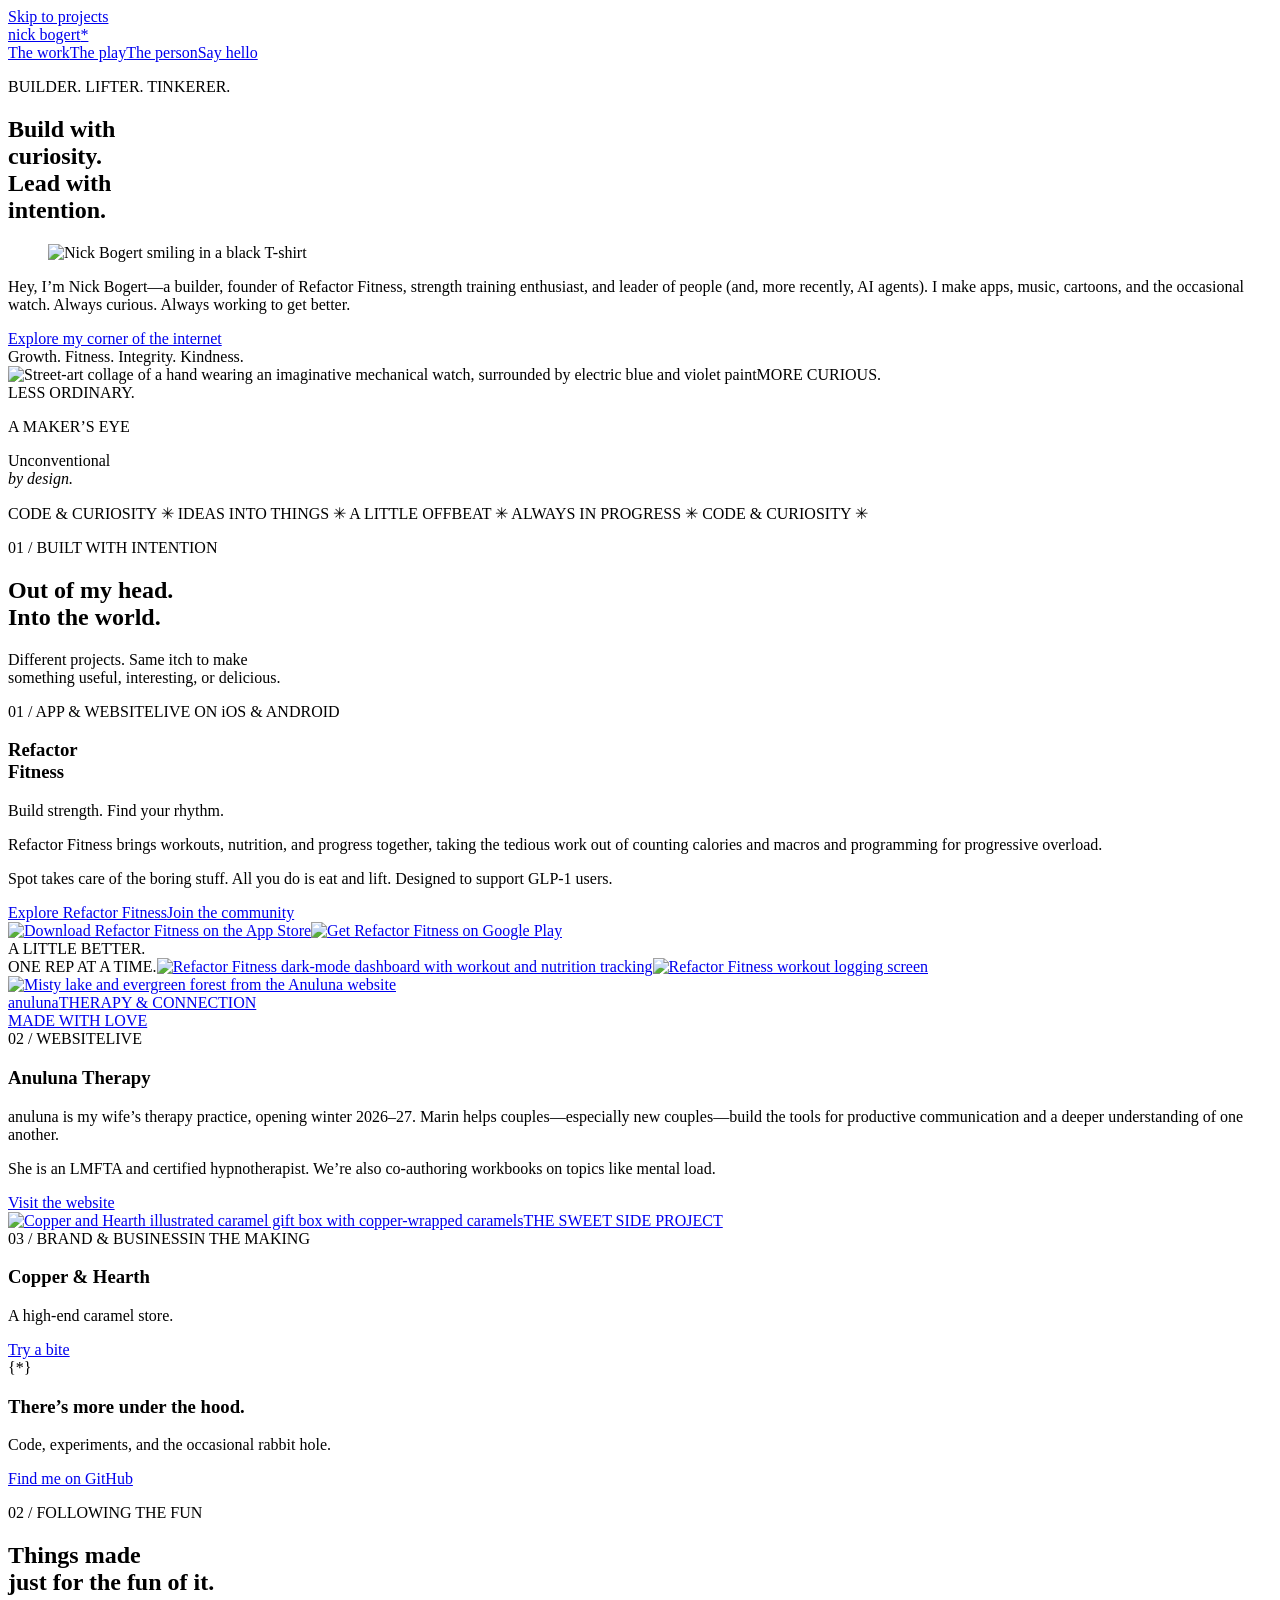
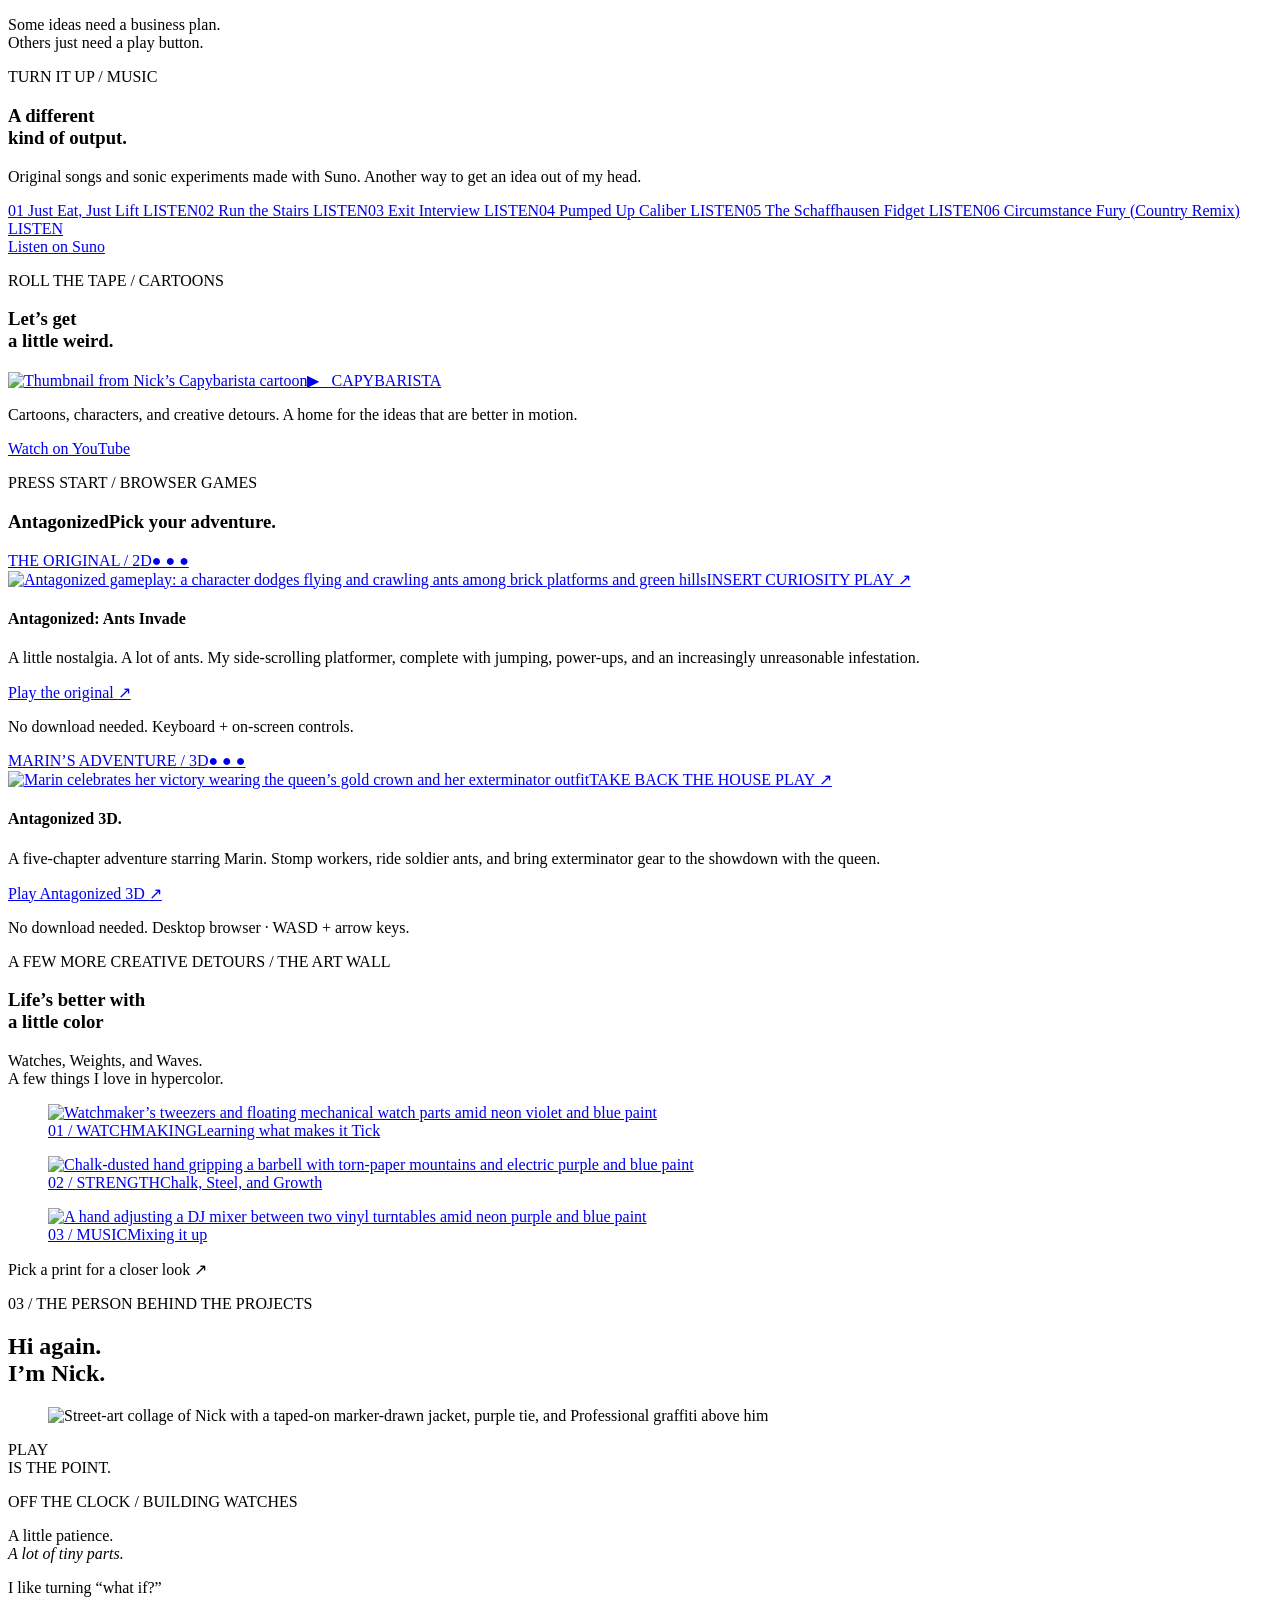
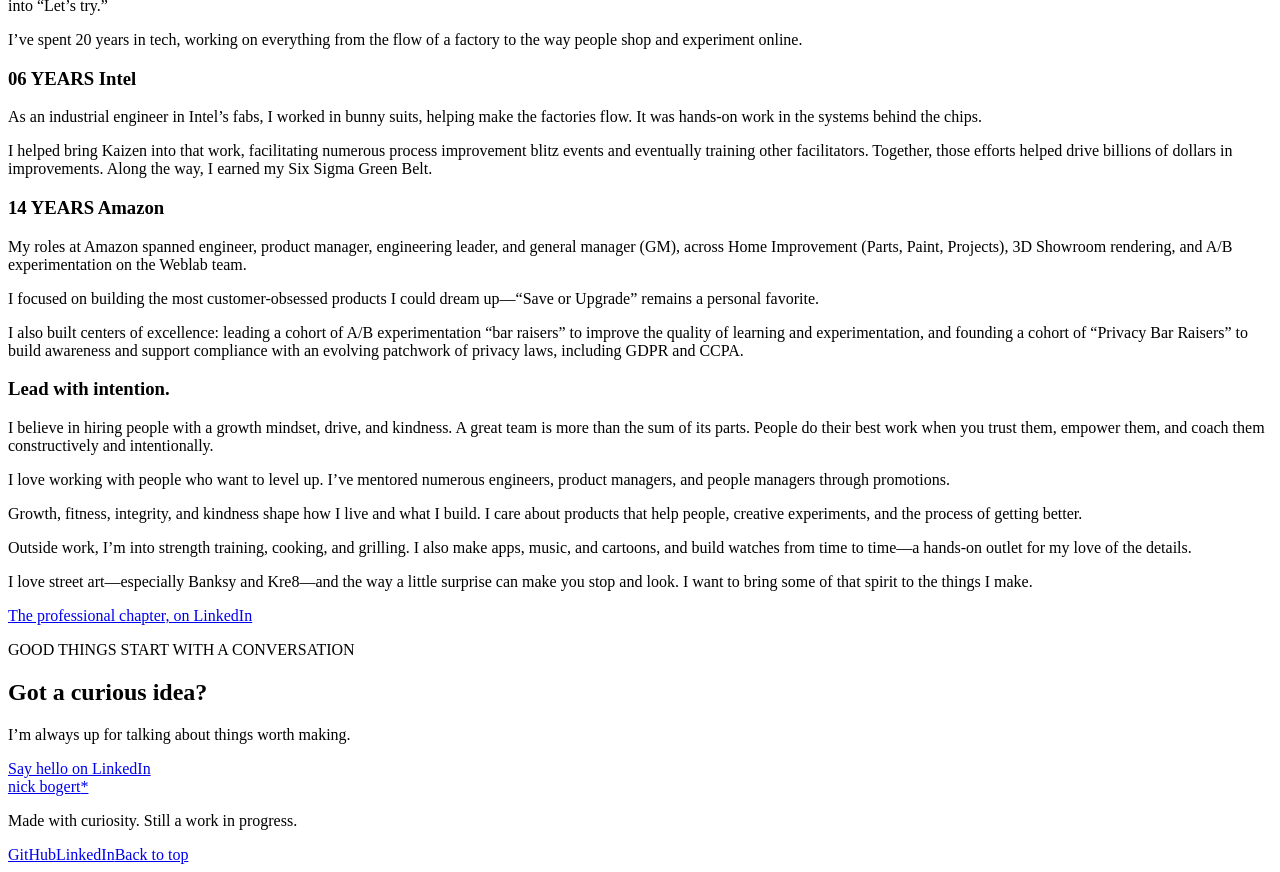
==== public/index.html @ 9f3efef4 "Initial commit: portfolio site moved from anuluna" ====
<!doctype html>
<html lang="en"><head><meta charset="utf-8"><meta name="viewport" content="width=device-width,initial-scale=1"><title>Nick Bogert (Nicholas Bogert) | Builder &amp; Tech Leader</title><meta name="description" content="Meet Nicholas Bogert, known as Nick Bogert: Refactor Fitness founder and tech leader with 20 years at Amazon and Intel. Explore apps, music, games, and art."><meta name="theme-color" content="#171717"><link rel="icon" href="data:image/svg+xml,%3Csvg xmlns='http://www.w3.org/2000/svg' viewBox='0 0 64 64'%3E%3Crect width='64' height='64' rx='12' fill='%23b77bff'/%3E%3Ctext x='7' y='46' font-family='Arial' font-size='40' font-weight='900' fill='%23171717'%3Enb%3C/text%3E%3C/svg%3E"><link rel="stylesheet" href="/style.css?v=project-and-leadership-copy-1"><script src="/script.js" defer></script><link rel="canonical" href="https://nickbogert.com/">
<meta name="author" content="Nicholas Bogert">
<meta property="og:type" content="profile">
<meta property="og:site_name" content="Nick Bogert">
<meta property="og:url" content="https://nickbogert.com/">
<meta property="og:title" content="Nick Bogert (Nicholas Bogert) | Builder &amp; Tech Leader">
<meta property="og:description" content="Apps, music, games, and creative experiments from Nick Bogert (Nicholas Bogert). Twenty years in tech. Always building something new.">
<meta property="og:image" content="https://nickbogert.com/assets/nick-professional-collage.jpg">
<meta property="og:image:alt" content="Nick Bogert in a playful street-art portrait with a purple tie">
<meta name="twitter:card" content="summary_large_image">
<script type="application/ld+json">{"@context": "https://schema.org", "@graph": [{"@type": "WebSite", "@id": "https://nickbogert.com/#website", "url": "https://nickbogert.com/", "name": "Nick Bogert", "publisher": {"@id": "https://nickbogert.com/#person"}}, {"@type": "ProfilePage", "@id": "https://nickbogert.com/#profile", "url": "https://nickbogert.com/", "name": "Nick Bogert (Nicholas Bogert) — Builder, Tech Leader & Refactor Fitness Founder", "isPartOf": {"@id": "https://nickbogert.com/#website"}, "mainEntity": {"@id": "https://nickbogert.com/#person"}}, {"@type": "Person", "@id": "https://nickbogert.com/#person", "name": "Nick Bogert", "url": "https://nickbogert.com/", "image": "https://nickbogert.com/assets/nick-portrait.jpg", "description": "Founder of Refactor Fitness, builder, and technology leader with 6 years at Intel and 14 years at Amazon. Creates apps, websites, music, cartoons, games, and watches.", "sameAs": ["https://www.linkedin.com/in/nicholasbogert/", "https://github.com/nsbogert", "https://suno.com/@nbogert", "https://www.youtube.com/@nsbogert", "https://refactorfitness.app/about"], "alternateName": "Nicholas Bogert", "givenName": "Nicholas", "familyName": "Bogert"}]}</script>
<meta name="google-site-verification" content="A5NJrFBccBAl8O70NBkn8hEeTtAVt6fDENGmhZ8p25s">
</head>
<body><a class="skip" href="#work">Skip to projects</a>
<header class="header wrap"><a class="wordmark" href="#top" aria-label="Nick Bogert home">nick bogert<span class="mark">*</span></a><nav aria-label="Main navigation"><a href="#work">The work</a><a href="#play">The play</a><a href="#about">The person</a><a class="nav-contact" href="#connect">Say hello</a></nav></header>
<main><section class="hero wrap" id="top"><div class="hero-copy"><p class="eyebrow">BUILDER. LIFTER. TINKERER.</p><h1>Build with<br><span class="highlight">curiosity.</span><br>Lead with<br><span class="outline">intention.</span></h1><div class="hero-introduction"><figure class="intro-portrait"><img src="/assets/nick-portrait.jpg" width="1591" height="2048" alt="Nick Bogert smiling in a black T-shirt" fetchpriority="high"></figure><p class="hero-intro">Hey, I’m Nick Bogert—a builder, founder of Refactor Fitness, strength training enthusiast, and leader of people (and, more recently, AI agents). I make apps, music, cartoons, and the occasional watch. Always curious. Always working to get better.</p></div><a class="button accent" href="#work">Explore my corner of the internet</a><div class="hero-note">Growth. Fitness. Integrity. Kindness.</div></div><div class="hero-art"><img src="/assets/hero-watch.jpg" width="1448" height="1086" alt="Street-art collage of a hand wearing an imaginative mechanical watch, surrounded by electric blue and violet paint" fetchpriority="high"><span class="sticker">MORE CURIOUS.<br>LESS ORDINARY.</span><aside class="hero-watch-note"><p class="eyebrow">A MAKER’S EYE</p><p>Unconventional<br><em>by design.</em></p></aside></div></section>
<div class="ticker" aria-hidden="true"><div>CODE & CURIOSITY <span>✳</span> IDEAS INTO THINGS <span>✳</span> A LITTLE OFFBEAT <span>✳</span> ALWAYS IN PROGRESS <span>✳</span> CODE & CURIOSITY <span>✳</span></div></div>
<section class="work wrap" id="work"><div class="section-heading"><div><p class="eyebrow">01 / BUILT WITH INTENTION</p><h2>Out of my head.<br>Into the world<span class="secondary-text">.</span></h2></div><p>Different projects. Same itch to make <br>something useful, interesting, or delicious.</p></div>
<article class="fitness project"><div class="project-copy"><div class="project-meta"><span>01 / APP & WEBSITE</span><span class="status">LIVE ON iOS & ANDROID</span></div><h3>Refactor<br>Fitness</h3><p class="project-tagline">Build strength. Find your rhythm.</p><p>Refactor Fitness brings workouts, nutrition, and progress together, taking the tedious work out of counting calories and macros and programming for progressive overload.</p><p>Spot takes care of the boring stuff. All you do is eat and lift. Designed to support GLP-1 users.</p><div class="project-links"><a class="button light" href="https://refactorfitness.com" target="_blank" rel="noopener noreferrer">Explore Refactor Fitness</a><a class="text-link" href="https://www.reddit.com/r/refactorFitness/" target="_blank" rel="noopener noreferrer">Join the community</a></div><div class="store-links"><a href="https://apps.apple.com/app/refactor-fitness/id6759932862" target="_blank" rel="noopener noreferrer"><img class="app-store-badge" src="/assets/app-store-badge.svg" width="120" height="40" alt="Download Refactor Fitness on the App Store" loading="lazy"></a><a href="https://play.google.com/store/apps/details?id=com.refactorfitness.app" target="_blank" rel="noopener noreferrer"><img class="google-play-badge" src="/assets/google-play-badge.png" width="646" height="250" alt="Get Refactor Fitness on Google Play" loading="lazy"></a></div></div><div class="fitness-art"><span class="fitness-label">A LITTLE BETTER.<br>ONE REP AT A TIME.</span><a href="/assets/fitness-dashboard-dark.png" target="_blank" rel="noopener noreferrer" aria-label="View the Refactor Fitness dark-mode dashboard at full resolution" title="Open full-resolution screenshot"><img class="phone phone-one" src="/assets/fitness-dashboard-dark.png" width="1179" height="2556" alt="Refactor Fitness dark-mode dashboard with workout and nutrition tracking" loading="lazy"></a><a href="/assets/fitness-workout.png" target="_blank" rel="noopener noreferrer" aria-label="View the Refactor Fitness workout screen at full resolution" title="Open full-resolution screenshot"><img class="phone phone-two" src="/assets/fitness-workout.png" width="1179" height="2556" alt="Refactor Fitness workout logging screen" loading="lazy"></a></div></article>
<div class="project-grid"><article class="project-small"><a class="project-image anuluna" href="https://anulunatherapy.com" target="_blank" rel="noopener noreferrer" aria-label="Visit Anuluna Therapy"><img src="/assets/anuluna-lake.jpg" width="1536" height="1024" alt="Misty lake and evergreen forest from the Anuluna website" loading="lazy"><div class="anuluna-title">anuluna<span>THERAPY & CONNECTION</span></div><span class="image-label">MADE WITH LOVE</span></a><div class="project-meta"><span>02 / WEBSITE</span><span>LIVE</span></div><h3>Anuluna Therapy</h3><p>anuluna is my wife’s therapy practice, opening winter 2026–27. Marin helps couples—especially new couples—build the tools for productive communication and a deeper understanding of one another.</p><p>She is an LMFTA and certified hypnotherapist. We’re also co-authoring workbooks on topics like mental load.</p><a class="text-link" href="https://anulunatherapy.com" target="_blank" rel="noopener noreferrer">Visit the website</a></article><article class="project-small"><a class="project-image caramel" href="https://copperandhearth.com" target="_blank" rel="noopener noreferrer" aria-label="Explore Copper and Hearth"><img src="/assets/caramels.jpg" width="1254" height="1254" alt="Copper and Hearth illustrated caramel gift box with copper-wrapped caramels" loading="lazy"><span class="image-label">THE SWEET SIDE PROJECT</span></a><div class="project-meta"><span>03 / BRAND & BUSINESS</span><span>IN THE MAKING</span></div><h3>Copper & Hearth</h3><p>A high-end caramel store.</p><a class="text-link" href="https://copperandhearth.com" target="_blank" rel="noopener noreferrer">Try a bite</a></article></div>
<div class="code-strip"><span class="code-glyph" aria-hidden="true">{*}</span><div><h3>There’s more under the hood.</h3><p>Code, experiments, and the occasional rabbit hole.</p></div><a class="button ghost" href="https://github.com/nsbogert" target="_blank" rel="noopener noreferrer">Find me on GitHub</a></div></section>
<section class="play-section" id="play"><div class="wrap"><div class="section-heading"><div><p class="eyebrow">02 / FOLLOWING THE FUN</p><h2>Things made<br>just for the fun of it<span>.</span></h2></div><p>Some ideas need a business plan. <br>Others just need a play button.</p></div><div class="play-grid"><article class="music-card"><p class="eyebrow">TURN IT UP / MUSIC</p><h3>A different<br>kind of output.</h3><p>Original songs and sonic experiments made with Suno. Another way to get an idea out of my head.</p><div class="song-list"><a href="https://suno.com/song/b7933c8c-e758-4380-bb29-0e7ec3f4675f" target="_blank" rel="noopener noreferrer"><span>01</span> Just Eat, Just Lift <span class="song-kind">LISTEN</span></a><a href="https://suno.com/song/2ba09ae3-e8af-4847-9479-50a6dbac4aa1" target="_blank" rel="noopener noreferrer"><span>02</span> Run the Stairs <span class="song-kind">LISTEN</span></a><a href="https://suno.com/song/22da4a7d-02d8-462b-b54e-fe9deb58e78c" target="_blank" rel="noopener noreferrer"><span>03</span> Exit Interview <span class="song-kind">LISTEN</span></a><a href="https://suno.com/song/e14cf774-0e25-46e5-8501-a605736a7834" target="_blank" rel="noopener noreferrer"><span>04</span> Pumped Up Caliber <span class="song-kind">LISTEN</span></a><a href="https://suno.com/song/58e1af2c-dd89-4fed-83d0-1d0f35c6e4dd" target="_blank" rel="noopener noreferrer"><span>05</span> The Schaffhausen Fidget <span class="song-kind">LISTEN</span></a><a href="https://suno.com/song/c98e565c-1fd1-4b91-bae2-9075e14a15bf" target="_blank" rel="noopener noreferrer"><span>06</span> Circumstance Fury (Country Remix) <span class="song-kind">LISTEN</span></a></div><a class="button dark" href="https://suno.com/@nbogert" target="_blank" rel="noopener noreferrer">Listen on Suno</a></article><article class="cartoon-card"><div class="cartoon-top"><p class="eyebrow">ROLL THE TAPE / CARTOONS</p><h3>Let’s get<br>a little weird.</h3><a class="video-preview" href="https://www.youtube.com/watch?v=4t5ilnSHYzM" target="_blank" rel="noopener noreferrer" aria-label="Watch Capybarista on YouTube"><img src="/assets/capybarista.jpg" width="720" height="404" loading="lazy" alt="Thumbnail from Nick’s Capybarista cartoon"><span class="video-caption">▶ &nbsp; CAPYBARISTA</span></a></div><div class="cartoon-bottom"><p>Cartoons, characters, and creative detours. A home for the ideas that are better in motion.</p><a class="button light" href="https://www.youtube.com/@nsbogert" target="_blank" rel="noopener noreferrer">Watch on YouTube</a></div></article></div><section class="game-card game-collection" id="antagonized" aria-labelledby="antagonized-title">
<header class="game-copy game-collection-heading"><p class="eyebrow">PRESS START / BROWSER GAMES</p><h3 id="antagonized-title">Antagonized<span>Pick your adventure.</span></h3></header>
<article class="game-edition" aria-labelledby="antagonized-original-title">
<a class="game-preview" href="/antagonized/" aria-label="Play Antagonized: Ants Invade"><div class="arcade-top"><span>THE ORIGINAL / 2D</span><span>● ● ●</span></div><img src="/assets/antagonized-gameplay.jpg" width="800" height="600" loading="lazy" alt="Antagonized gameplay: a character dodges flying and crawling ants among brick platforms and green hills"><span class="arcade-bottom">INSERT CURIOSITY <span>PLAY ↗</span></span></a>
<div class="game-copy"><h4 id="antagonized-original-title">Antagonized: Ants Invade</h4><p>A little nostalgia. A lot of ants. My side-scrolling platformer, complete with jumping, power-ups, and an increasingly unreasonable infestation.</p><a class="button light" href="/antagonized/">Play the original <span aria-hidden="true">↗</span></a><p class="game-footnote">No download needed. Keyboard + on-screen controls.</p></div>
</article>
<article class="game-edition" id="antagonized-3d" aria-labelledby="antagonized-3d-title">
<a class="game-preview" href="https://d3o8o23ay95f45.cloudfront.net/" target="_blank" rel="noopener noreferrer" aria-label="Play Antagonized 3D"><div class="arcade-top"><span>MARIN’S ADVENTURE / 3D</span><span>● ● ●</span></div><img src="/assets/antagonized-3d-victory.jpg" width="1024" height="1536" loading="lazy" alt="Marin celebrates her victory wearing the queen’s gold crown and her exterminator outfit"><span class="arcade-bottom">TAKE BACK THE HOUSE <span>PLAY ↗</span></span></a>
<div class="game-copy"><h4 id="antagonized-3d-title">Antagonized 3D.</h4><p>A five-chapter adventure starring Marin. Stomp workers, ride soldier ants, and bring exterminator gear to the showdown with the queen.</p><a class="button light" href="https://d3o8o23ay95f45.cloudfront.net/" target="_blank" rel="noopener noreferrer">Play Antagonized 3D <span aria-hidden="true">↗</span></a><p class="game-footnote">No download needed. Desktop browser · WASD + arrow keys.</p></div>
</article>
</section><section class="art-wall" id="art" aria-labelledby="art-title"><div class="art-heading"><div><p class="eyebrow">A FEW MORE CREATIVE DETOURS / THE ART WALL</p><h3 id="art-title">Life’s better with<br>a little color</h3></div><p>Watches, Weights, and Waves.<br>A few things I love in hypercolor.</p></div><div class="art-collage"><a class="art-print art-print-watch" href="/assets/art-tiny-parts.jpg" target="_blank" rel="noopener noreferrer" aria-label="Open Learning what makes it Tick artwork at full size"><figure><img src="/assets/art-tiny-parts.jpg" width="1448" height="1086" alt="Watchmaker’s tweezers and floating mechanical watch parts amid neon violet and blue paint" loading="lazy"><figcaption><span>01 / WATCHMAKING</span>Learning what makes it Tick</figcaption></figure></a><a class="art-print art-print-strength" href="/assets/art-one-more-rep.jpg" target="_blank" rel="noopener noreferrer" aria-label="Open Chalk, Steel, and Growth artwork at full size"><figure><img src="/assets/art-one-more-rep.jpg" width="1448" height="1086" alt="Chalk-dusted hand gripping a barbell with torn-paper mountains and electric purple and blue paint" loading="lazy"><figcaption><span>02 / STRENGTH</span>Chalk, Steel, and Growth</figcaption></figure></a><a class="art-print art-print-music" href="/assets/art-follow-the-music-dj.jpg" target="_blank" rel="noopener noreferrer" aria-label="Open Mixing it up artwork at full size"><figure><img src="/assets/art-follow-the-music-dj.jpg" width="1448" height="1086" alt="A hand adjusting a DJ mixer between two vinyl turntables amid neon purple and blue paint" loading="lazy"><figcaption><span>03 / MUSIC</span>Mixing it up</figcaption></figure></a></div><div class="art-footer"><span>Pick a print for a closer look ↗</span></div></section></div></section>
<section class="about wrap" id="about"><div class="about-person"><p class="eyebrow">03 / THE PERSON BEHIND THE PROJECTS</p><h2>Hi again.<br>I’m Nick<span class="accent-text">.</span></h2><div class="about-photo"><figure class="about-portrait"><img src="/assets/nick-professional-collage.jpg" width="1254" height="1254" alt="Street-art collage of Nick with a taped-on marker-drawn jacket, purple tie, and Professional graffiti above him" loading="lazy"></figure><span class="about-sticker">PLAY<br>IS THE POINT.</span></div><aside class="collector-note"><p class="eyebrow">OFF THE CLOCK / BUILDING WATCHES</p><p>A little patience.<br><em>A lot of tiny parts.</em></p></aside></div><div class="about-copy"><p class="big-copy">I like turning “what if?”<br>into “Let’s try.”</p><p>I’ve spent 20 years in tech, working on everything from the flow of a factory to the way people shop and experiment online.</p><div class="career-story"><div class="career-chapter"><h3><span>06 YEARS</span> Intel</h3><p>As an industrial engineer in Intel’s fabs, I worked in bunny suits, helping make the factories flow. It was hands-on work in the systems behind the chips.</p><p>I helped bring Kaizen into that work, facilitating numerous process improvement blitz events and eventually training other facilitators. Together, those efforts helped drive billions of dollars in improvements. Along the way, I earned my Six Sigma Green Belt.</p></div><div class="career-chapter"><h3><span>14 YEARS</span> Amazon</h3><p>My roles at Amazon spanned engineer, product manager, engineering leader, and general manager (GM), across Home Improvement (Parts, Paint, Projects), 3D Showroom rendering, and A/B experimentation on the Weblab team.</p><p>I focused on building the most customer-obsessed products I could dream up—“Save or Upgrade” remains a personal favorite.</p><p>I also built centers of excellence: leading a cohort of A/B experimentation “bar raisers” to improve the quality of learning and experimentation, and founding a cohort of “Privacy Bar Raisers” to build awareness and support compliance with an evolving patchwork of privacy laws, including GDPR and CCPA.</p></div></div><div class="leadership-story"><h3>Lead with intention.</h3><p>I believe in hiring people with a growth mindset, drive, and kindness. A great team is more than the sum of its parts. People do their best work when you trust them, empower them, and coach them constructively and intentionally.</p><p>I love working with people who want to level up. I’ve mentored numerous engineers, product managers, and people managers through promotions.</p></div><p>Growth, fitness, integrity, and kindness shape how I live and what I build. I care about products that help people, creative experiments, and the process of getting better.</p><p>Outside work, I’m into strength training, cooking, and grilling. I also make apps, music, and cartoons, and build watches from time to time—a hands-on outlet for my love of the details.</p><p>I love street art—especially Banksy and Kre8—and the way a little surprise can make you stop and look. I want to bring some of that spirit to the things I make.</p><a class="text-link" href="https://www.linkedin.com/in/nicholasbogert/" target="_blank" rel="noopener noreferrer">The professional chapter, on LinkedIn</a></div></section>
<section class="connect" id="connect"><div class="wrap"><p class="eyebrow">GOOD THINGS START WITH A CONVERSATION</p><h2>Got a curious idea<span>?</span></h2><div class="connect-bottom"><p>I’m always up for talking about things worth making.</p><a class="button dark" href="https://www.linkedin.com/in/nicholasbogert/" target="_blank" rel="noopener noreferrer">Say hello on LinkedIn</a></div></div></section></main>
<footer class="wrap"><a class="wordmark" href="#top">nick bogert<span class="mark">*</span></a><p>Made with curiosity. Still a work in progress.</p><div><a href="https://github.com/nsbogert" target="_blank" rel="noopener noreferrer">GitHub</a><a href="https://www.linkedin.com/in/nicholasbogert/" target="_blank" rel="noopener noreferrer">LinkedIn</a><a href="#top">Back to top</a></div></footer>
</body></html>
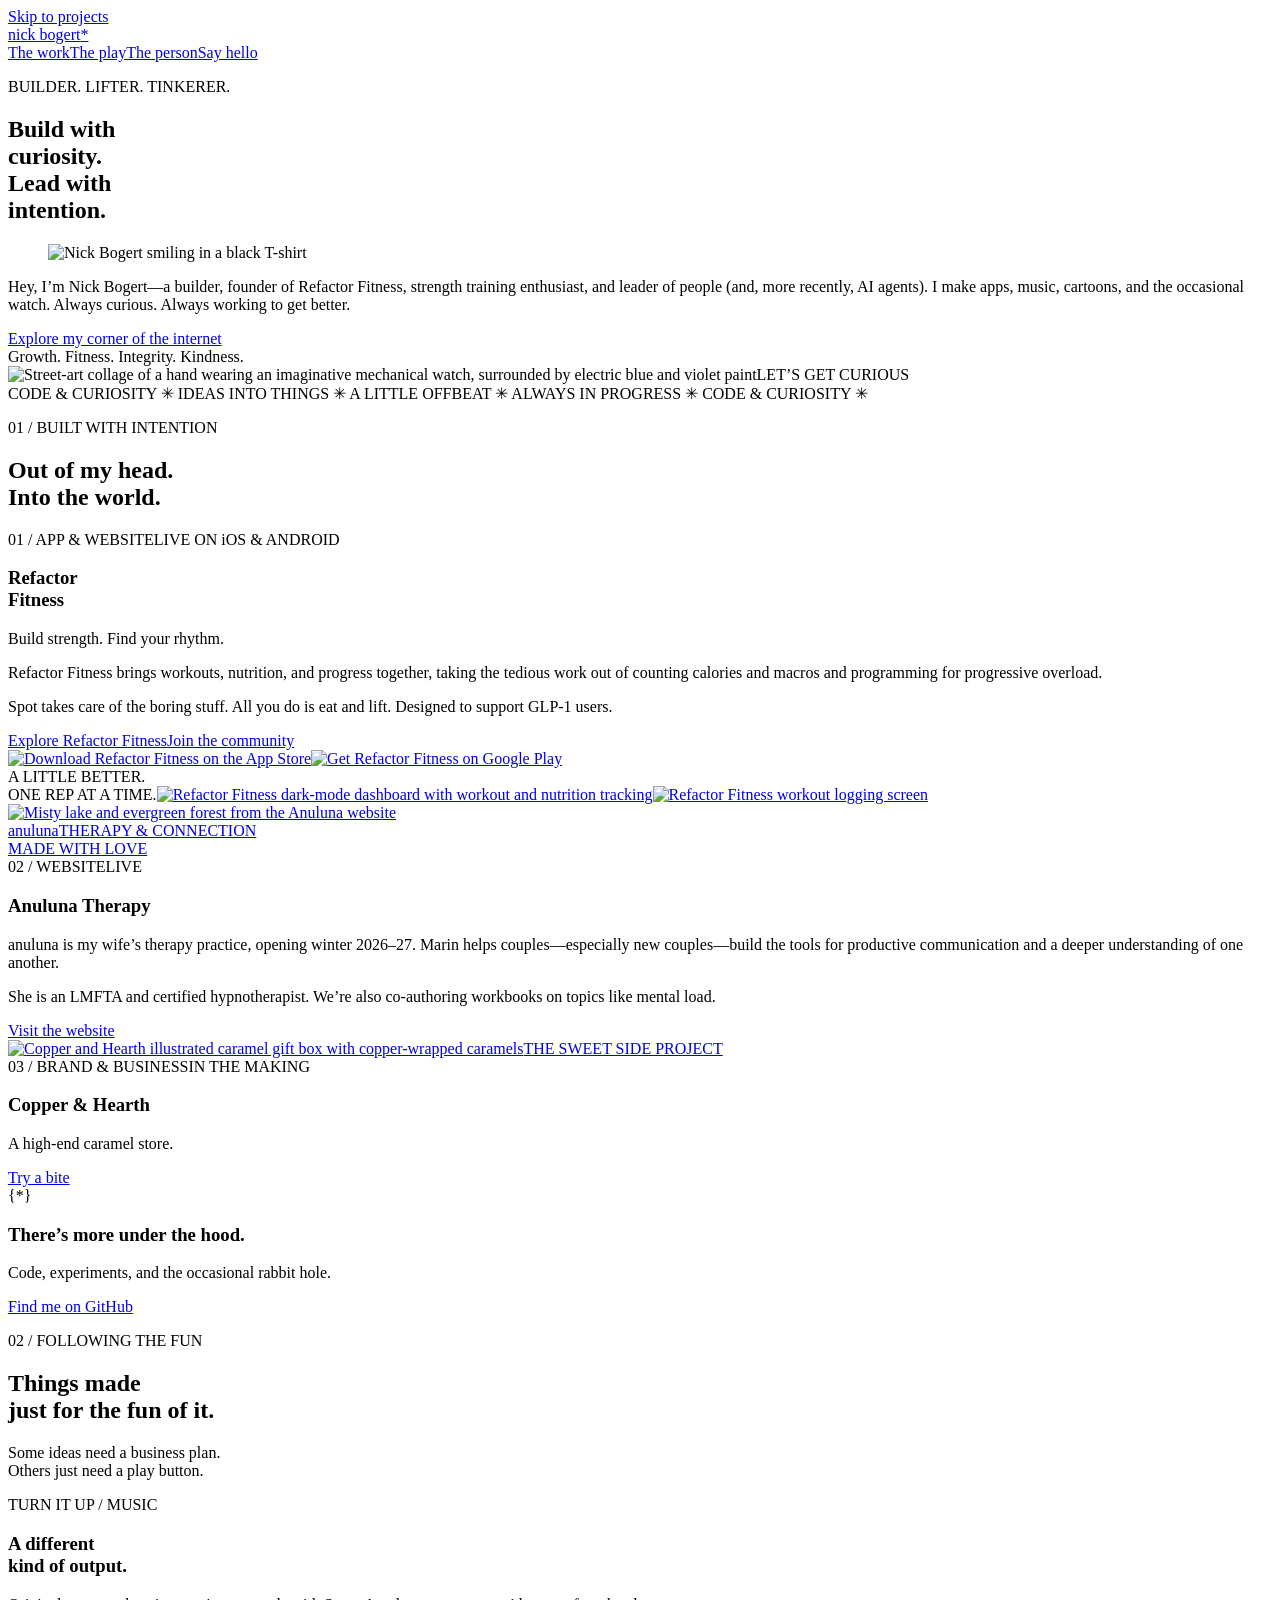
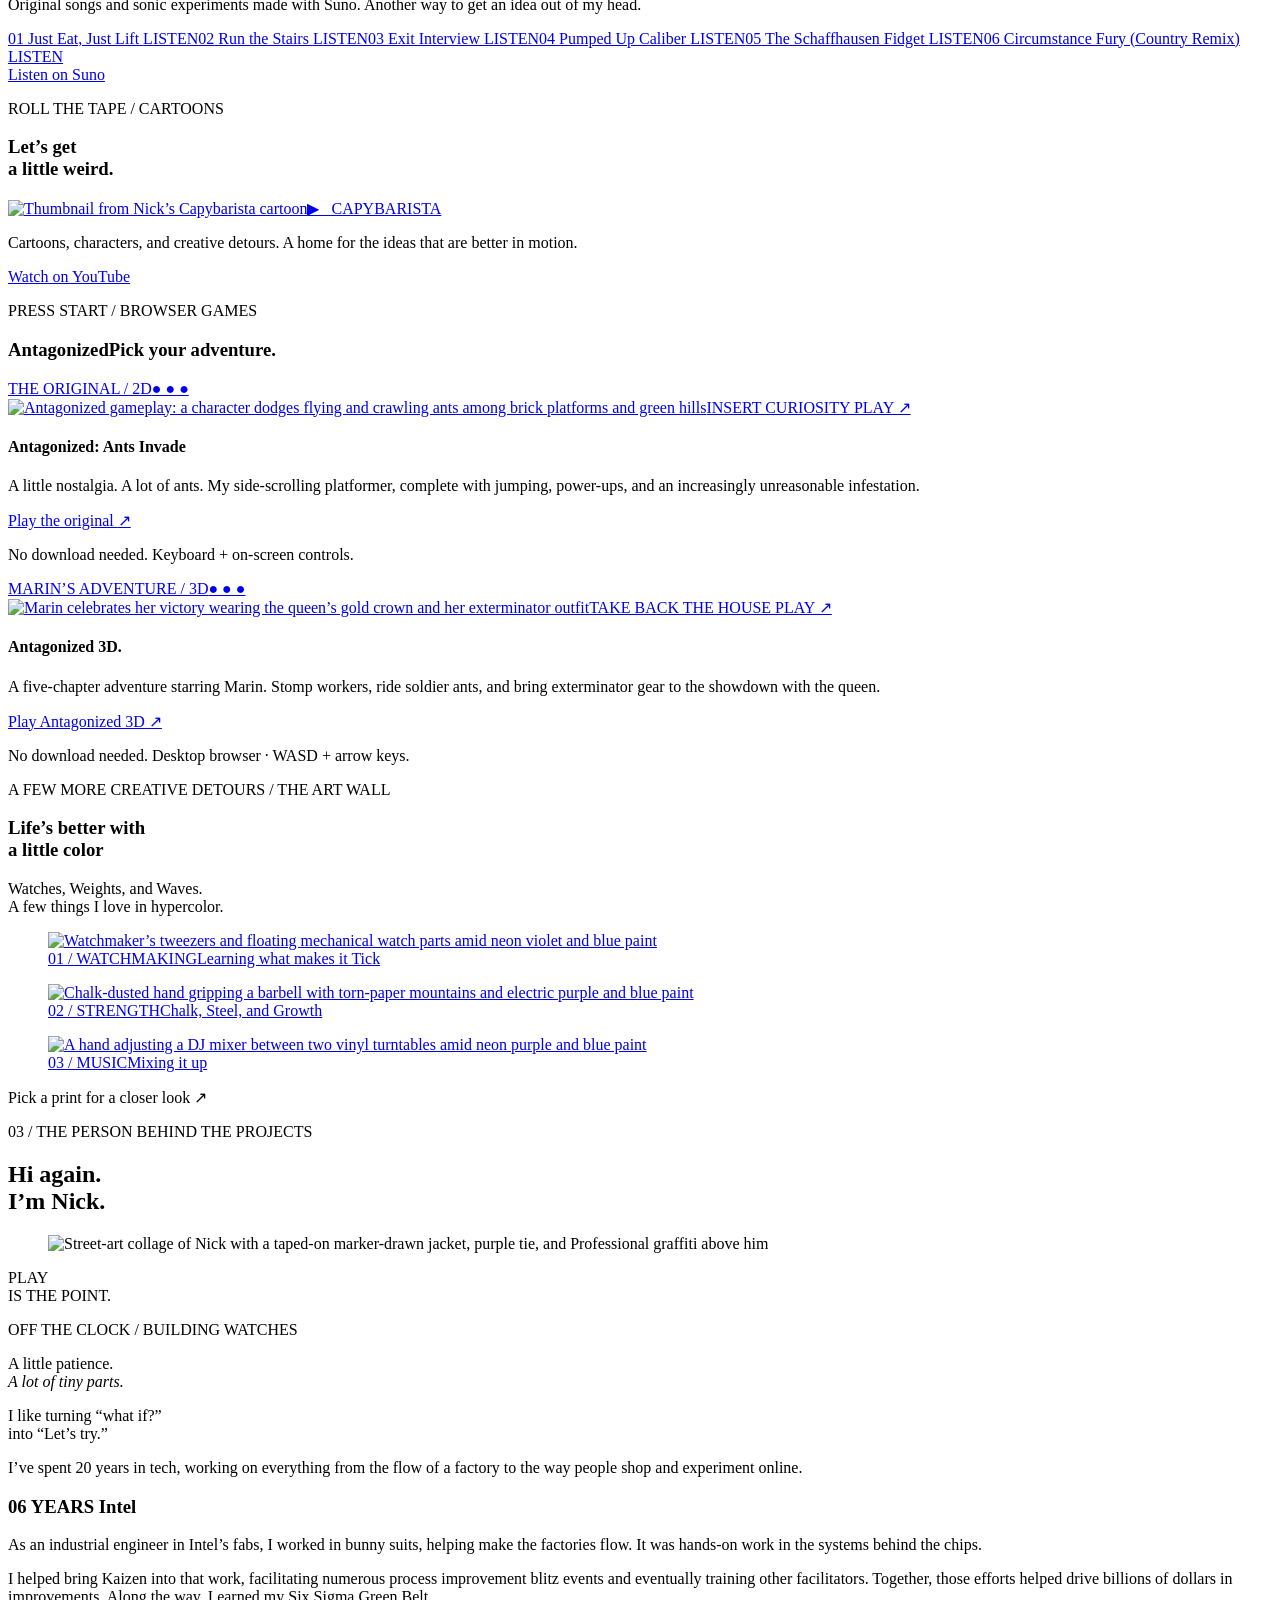
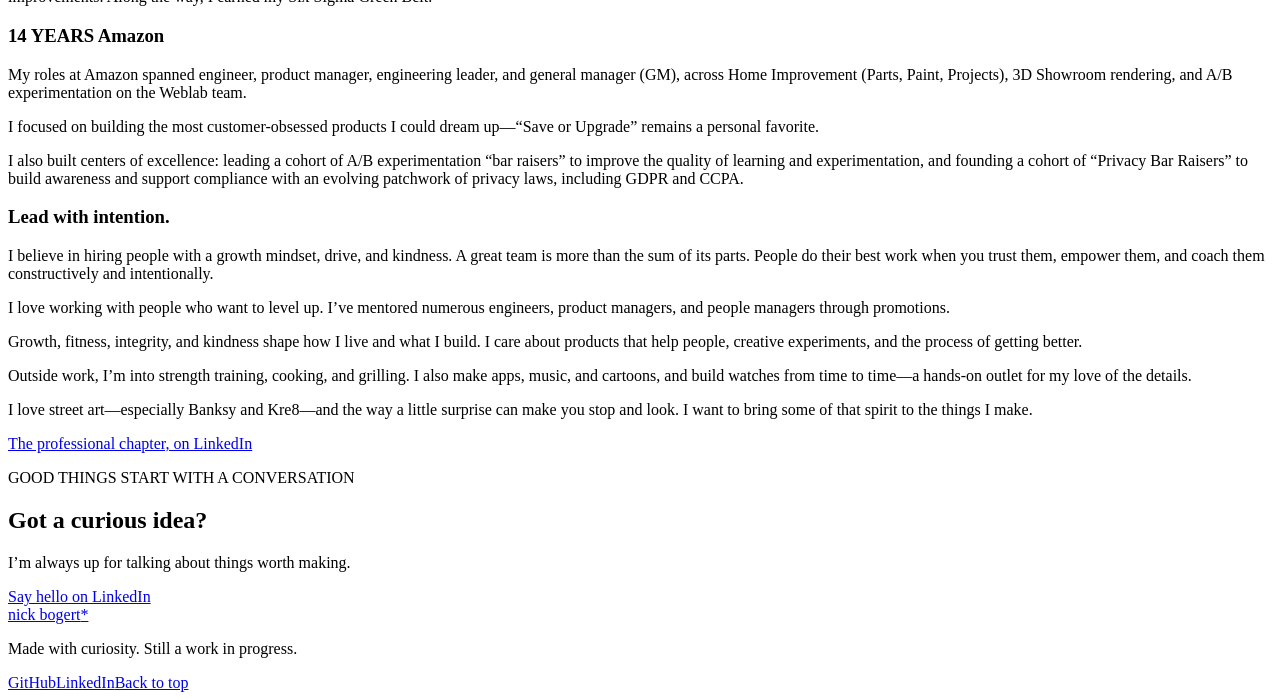
==== commit 44603bd9: "Trim hero and work-section copy - Hero sticker: "More curious. Less ordinary." -> "Let’s get curious" ====
--- a/public/index.html
+++ b/public/index.html
@@ -14,9 +14,9 @@
 </head>
 <body><a class="skip" href="#work">Skip to projects</a>
 <header class="header wrap"><a class="wordmark" href="#top" aria-label="Nick Bogert home">nick bogert<span class="mark">*</span></a><nav aria-label="Main navigation"><a href="#work">The work</a><a href="#play">The play</a><a href="#about">The person</a><a class="nav-contact" href="#connect">Say hello</a></nav></header>
-<main><section class="hero wrap" id="top"><div class="hero-copy"><p class="eyebrow">BUILDER. LIFTER. TINKERER.</p><h1>Build with<br><span class="highlight">curiosity.</span><br>Lead with<br><span class="outline">intention.</span></h1><div class="hero-introduction"><figure class="intro-portrait"><img src="/assets/nick-portrait.jpg" width="1591" height="2048" alt="Nick Bogert smiling in a black T-shirt" fetchpriority="high"></figure><p class="hero-intro">Hey, I’m Nick Bogert—a builder, founder of Refactor Fitness, strength training enthusiast, and leader of people (and, more recently, AI agents). I make apps, music, cartoons, and the occasional watch. Always curious. Always working to get better.</p></div><a class="button accent" href="#work">Explore my corner of the internet</a><div class="hero-note">Growth. Fitness. Integrity. Kindness.</div></div><div class="hero-art"><img src="/assets/hero-watch.jpg" width="1448" height="1086" alt="Street-art collage of a hand wearing an imaginative mechanical watch, surrounded by electric blue and violet paint" fetchpriority="high"><span class="sticker">MORE CURIOUS.<br>LESS ORDINARY.</span><aside class="hero-watch-note"><p class="eyebrow">A MAKER’S EYE</p><p>Unconventional<br><em>by design.</em></p></aside></div></section>
+<main><section class="hero wrap" id="top"><div class="hero-copy"><p class="eyebrow">BUILDER. LIFTER. TINKERER.</p><h1>Build with<br><span class="highlight">curiosity.</span><br>Lead with<br><span class="outline">intention.</span></h1><div class="hero-introduction"><figure class="intro-portrait"><img src="/assets/nick-portrait.jpg" width="1591" height="2048" alt="Nick Bogert smiling in a black T-shirt" fetchpriority="high"></figure><p class="hero-intro">Hey, I’m Nick Bogert—a builder, founder of Refactor Fitness, strength training enthusiast, and leader of people (and, more recently, AI agents). I make apps, music, cartoons, and the occasional watch. Always curious. Always working to get better.</p></div><a class="button accent" href="#work">Explore my corner of the internet</a><div class="hero-note">Growth. Fitness. Integrity. Kindness.</div></div><div class="hero-art"><img src="/assets/hero-watch.jpg" width="1448" height="1086" alt="Street-art collage of a hand wearing an imaginative mechanical watch, surrounded by electric blue and violet paint" fetchpriority="high"><span class="sticker">LET’S GET CURIOUS</span></div></section>
 <div class="ticker" aria-hidden="true"><div>CODE & CURIOSITY <span>✳</span> IDEAS INTO THINGS <span>✳</span> A LITTLE OFFBEAT <span>✳</span> ALWAYS IN PROGRESS <span>✳</span> CODE & CURIOSITY <span>✳</span></div></div>
-<section class="work wrap" id="work"><div class="section-heading"><div><p class="eyebrow">01 / BUILT WITH INTENTION</p><h2>Out of my head.<br>Into the world<span class="secondary-text">.</span></h2></div><p>Different projects. Same itch to make <br>something useful, interesting, or delicious.</p></div>
+<section class="work wrap" id="work"><div class="section-heading"><div><p class="eyebrow">01 / BUILT WITH INTENTION</p><h2>Out of my head.<br>Into the world<span class="secondary-text">.</span></h2></div></div>
 <article class="fitness project"><div class="project-copy"><div class="project-meta"><span>01 / APP & WEBSITE</span><span class="status">LIVE ON iOS & ANDROID</span></div><h3>Refactor<br>Fitness</h3><p class="project-tagline">Build strength. Find your rhythm.</p><p>Refactor Fitness brings workouts, nutrition, and progress together, taking the tedious work out of counting calories and macros and programming for progressive overload.</p><p>Spot takes care of the boring stuff. All you do is eat and lift. Designed to support GLP-1 users.</p><div class="project-links"><a class="button light" href="https://refactorfitness.com" target="_blank" rel="noopener noreferrer">Explore Refactor Fitness</a><a class="text-link" href="https://www.reddit.com/r/refactorFitness/" target="_blank" rel="noopener noreferrer">Join the community</a></div><div class="store-links"><a href="https://apps.apple.com/app/refactor-fitness/id6759932862" target="_blank" rel="noopener noreferrer"><img class="app-store-badge" src="/assets/app-store-badge.svg" width="120" height="40" alt="Download Refactor Fitness on the App Store" loading="lazy"></a><a href="https://play.google.com/store/apps/details?id=com.refactorfitness.app" target="_blank" rel="noopener noreferrer"><img class="google-play-badge" src="/assets/google-play-badge.png" width="646" height="250" alt="Get Refactor Fitness on Google Play" loading="lazy"></a></div></div><div class="fitness-art"><span class="fitness-label">A LITTLE BETTER.<br>ONE REP AT A TIME.</span><a href="/assets/fitness-dashboard-dark.png" target="_blank" rel="noopener noreferrer" aria-label="View the Refactor Fitness dark-mode dashboard at full resolution" title="Open full-resolution screenshot"><img class="phone phone-one" src="/assets/fitness-dashboard-dark.png" width="1179" height="2556" alt="Refactor Fitness dark-mode dashboard with workout and nutrition tracking" loading="lazy"></a><a href="/assets/fitness-workout.png" target="_blank" rel="noopener noreferrer" aria-label="View the Refactor Fitness workout screen at full resolution" title="Open full-resolution screenshot"><img class="phone phone-two" src="/assets/fitness-workout.png" width="1179" height="2556" alt="Refactor Fitness workout logging screen" loading="lazy"></a></div></article>
 <div class="project-grid"><article class="project-small"><a class="project-image anuluna" href="https://anulunatherapy.com" target="_blank" rel="noopener noreferrer" aria-label="Visit Anuluna Therapy"><img src="/assets/anuluna-lake.jpg" width="1536" height="1024" alt="Misty lake and evergreen forest from the Anuluna website" loading="lazy"><div class="anuluna-title">anuluna<span>THERAPY & CONNECTION</span></div><span class="image-label">MADE WITH LOVE</span></a><div class="project-meta"><span>02 / WEBSITE</span><span>LIVE</span></div><h3>Anuluna Therapy</h3><p>anuluna is my wife’s therapy practice, opening winter 2026–27. Marin helps couples—especially new couples—build the tools for productive communication and a deeper understanding of one another.</p><p>She is an LMFTA and certified hypnotherapist. We’re also co-authoring workbooks on topics like mental load.</p><a class="text-link" href="https://anulunatherapy.com" target="_blank" rel="noopener noreferrer">Visit the website</a></article><article class="project-small"><a class="project-image caramel" href="https://copperandhearth.com" target="_blank" rel="noopener noreferrer" aria-label="Explore Copper and Hearth"><img src="/assets/caramels.jpg" width="1254" height="1254" alt="Copper and Hearth illustrated caramel gift box with copper-wrapped caramels" loading="lazy"><span class="image-label">THE SWEET SIDE PROJECT</span></a><div class="project-meta"><span>03 / BRAND & BUSINESS</span><span>IN THE MAKING</span></div><h3>Copper & Hearth</h3><p>A high-end caramel store.</p><a class="text-link" href="https://copperandhearth.com" target="_blank" rel="noopener noreferrer">Try a bite</a></article></div>
 <div class="code-strip"><span class="code-glyph" aria-hidden="true">{*}</span><div><h3>There’s more under the hood.</h3><p>Code, experiments, and the occasional rabbit hole.</p></div><a class="button ghost" href="https://github.com/nsbogert" target="_blank" rel="noopener noreferrer">Find me on GitHub</a></div></section>
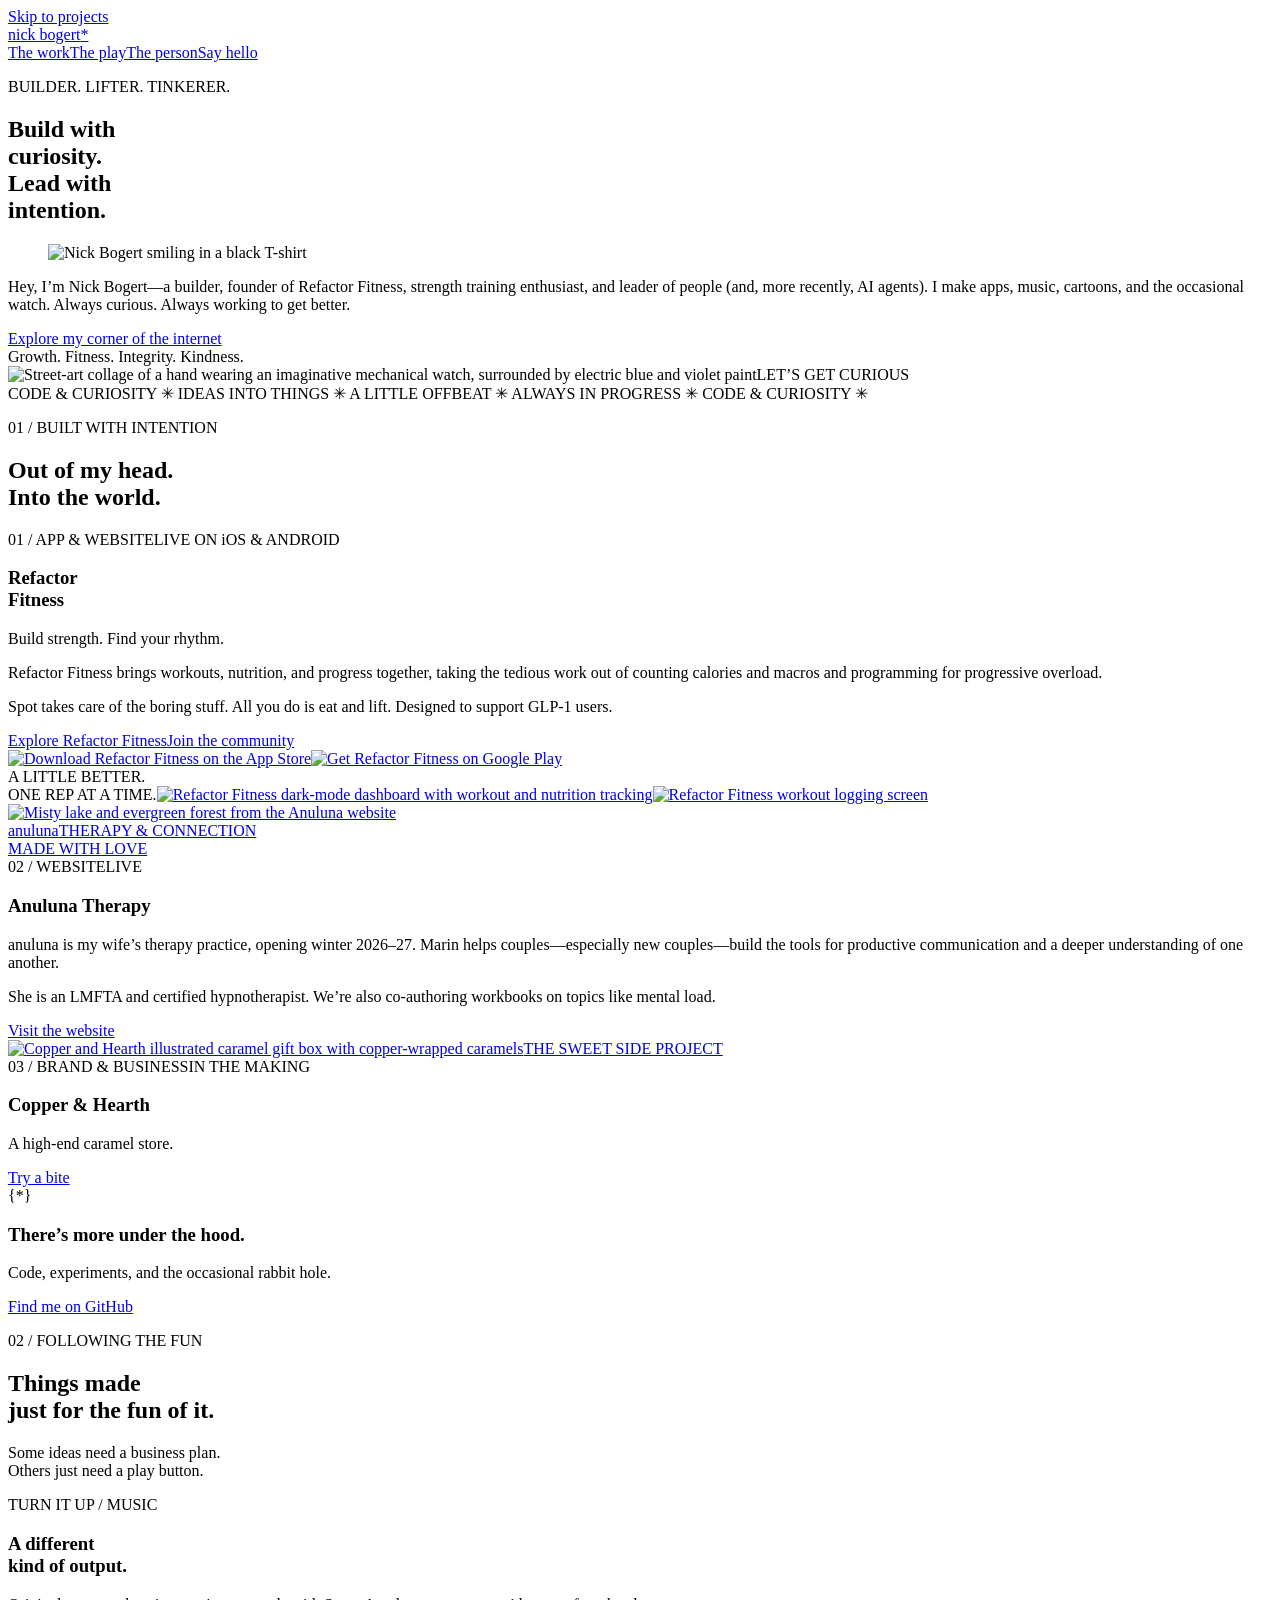
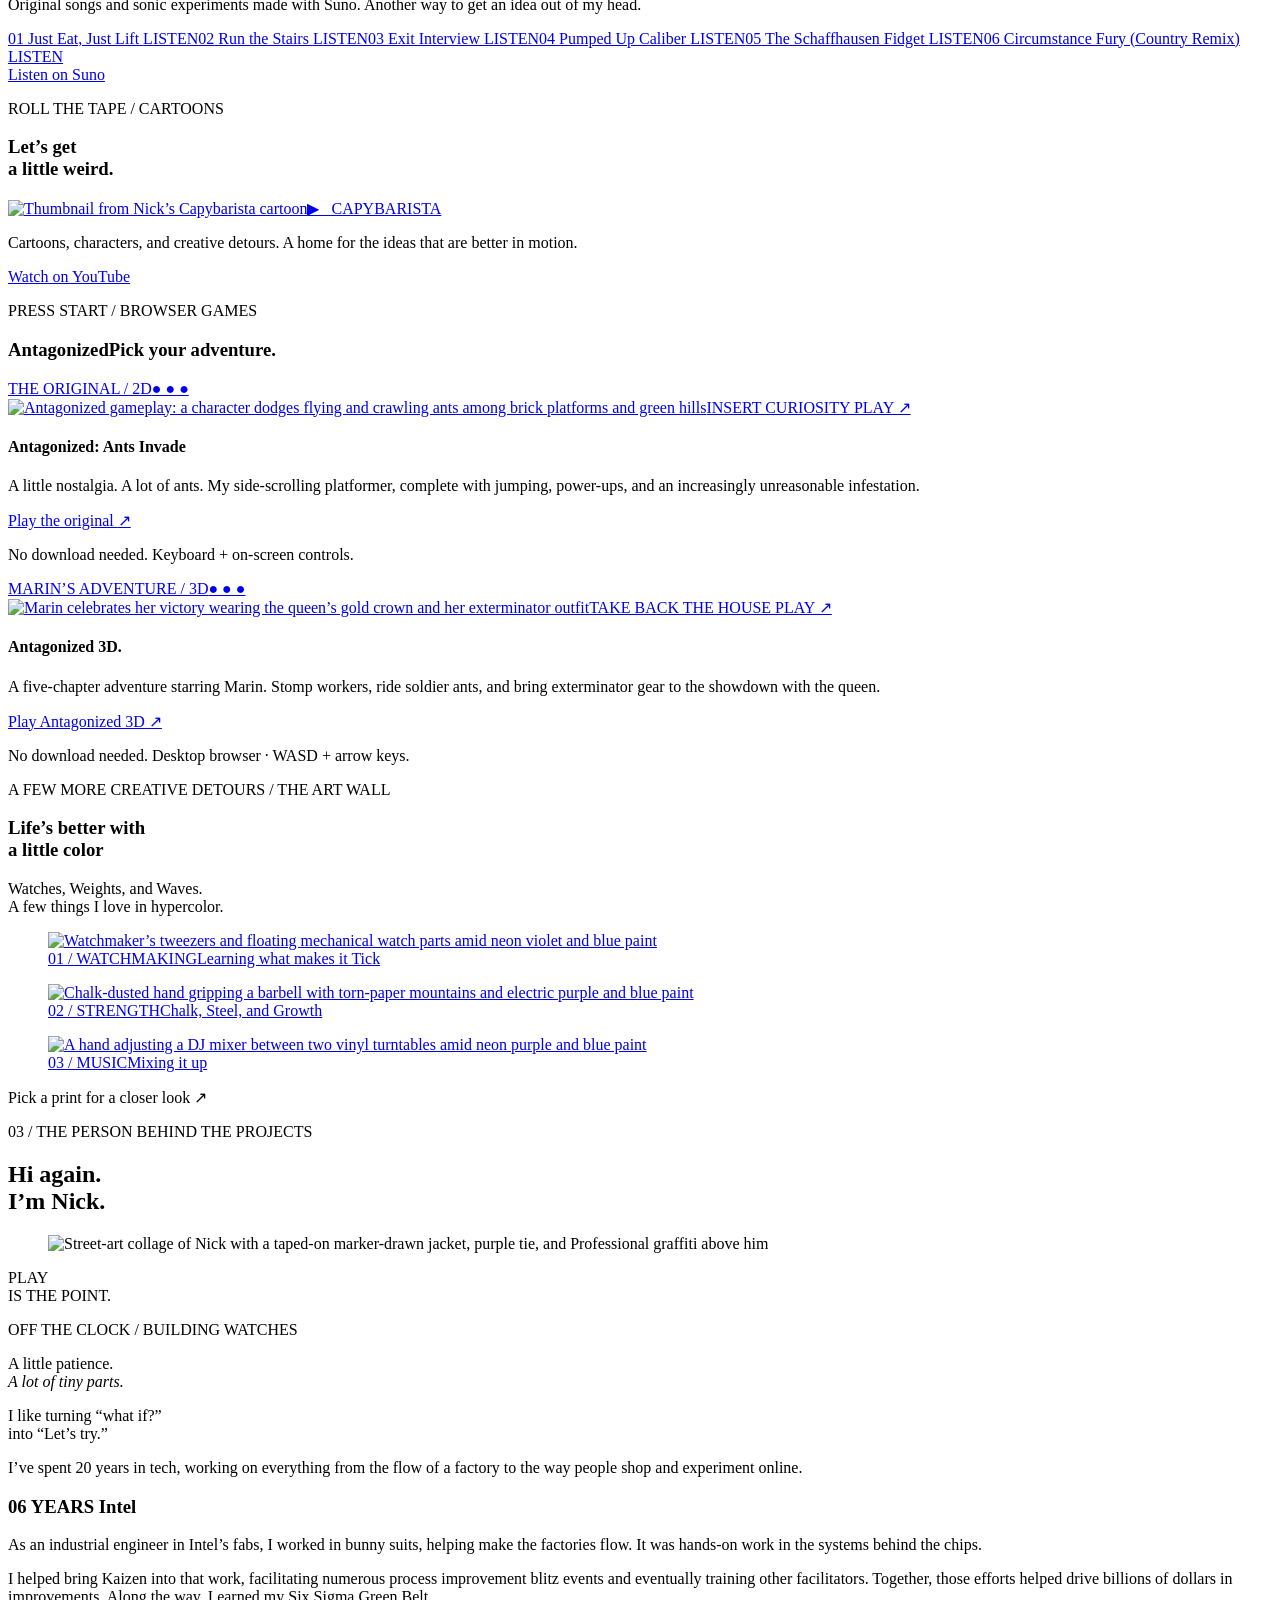
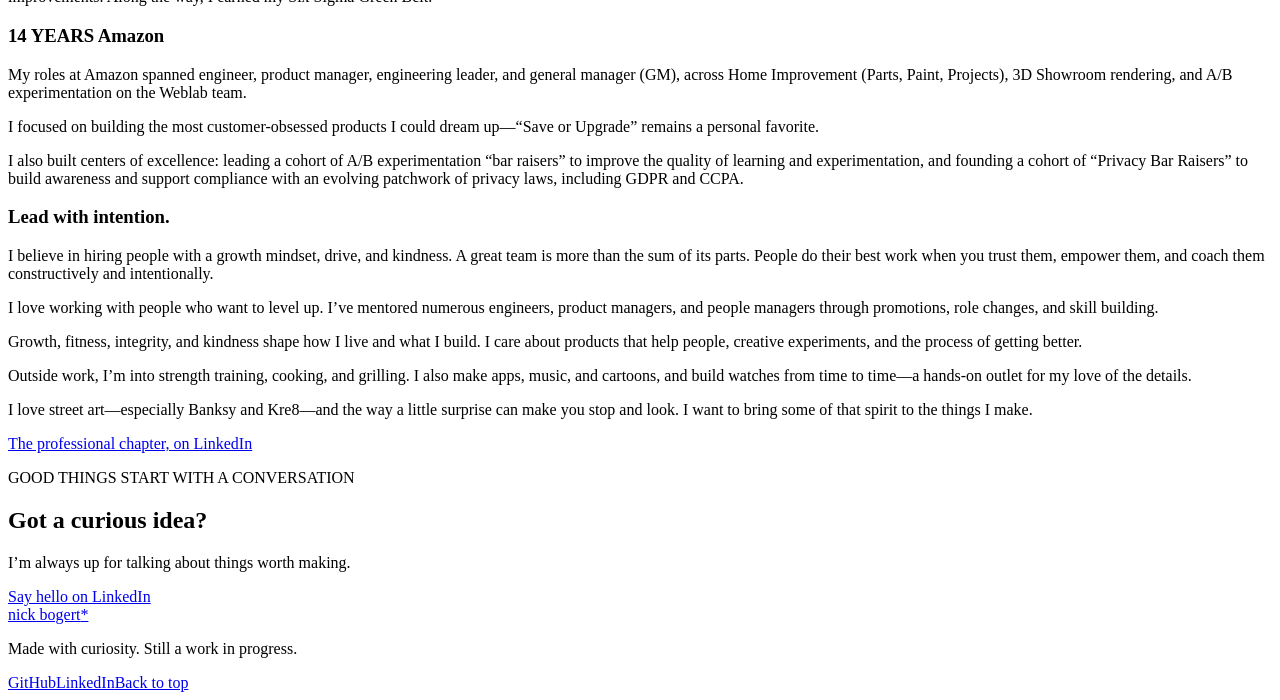
==== commit 138aeb47: "Expand mentoring line in leadership section Co-Authored-By: Claude Opus 5.5 <noreply@anthropic.com> " ====
--- a/public/index.html
+++ b/public/index.html
@@ -31,7 +31,7 @@
 <div class="game-copy"><h4 id="antagonized-3d-title">Antagonized 3D.</h4><p>A five-chapter adventure starring Marin. Stomp workers, ride soldier ants, and bring exterminator gear to the showdown with the queen.</p><a class="button light" href="https://d3o8o23ay95f45.cloudfront.net/" target="_blank" rel="noopener noreferrer">Play Antagonized 3D <span aria-hidden="true">↗</span></a><p class="game-footnote">No download needed. Desktop browser · WASD + arrow keys.</p></div>
 </article>
 </section><section class="art-wall" id="art" aria-labelledby="art-title"><div class="art-heading"><div><p class="eyebrow">A FEW MORE CREATIVE DETOURS / THE ART WALL</p><h3 id="art-title">Life’s better with<br>a little color</h3></div><p>Watches, Weights, and Waves.<br>A few things I love in hypercolor.</p></div><div class="art-collage"><a class="art-print art-print-watch" href="/assets/art-tiny-parts.jpg" target="_blank" rel="noopener noreferrer" aria-label="Open Learning what makes it Tick artwork at full size"><figure><img src="/assets/art-tiny-parts.jpg" width="1448" height="1086" alt="Watchmaker’s tweezers and floating mechanical watch parts amid neon violet and blue paint" loading="lazy"><figcaption><span>01 / WATCHMAKING</span>Learning what makes it Tick</figcaption></figure></a><a class="art-print art-print-strength" href="/assets/art-one-more-rep.jpg" target="_blank" rel="noopener noreferrer" aria-label="Open Chalk, Steel, and Growth artwork at full size"><figure><img src="/assets/art-one-more-rep.jpg" width="1448" height="1086" alt="Chalk-dusted hand gripping a barbell with torn-paper mountains and electric purple and blue paint" loading="lazy"><figcaption><span>02 / STRENGTH</span>Chalk, Steel, and Growth</figcaption></figure></a><a class="art-print art-print-music" href="/assets/art-follow-the-music-dj.jpg" target="_blank" rel="noopener noreferrer" aria-label="Open Mixing it up artwork at full size"><figure><img src="/assets/art-follow-the-music-dj.jpg" width="1448" height="1086" alt="A hand adjusting a DJ mixer between two vinyl turntables amid neon purple and blue paint" loading="lazy"><figcaption><span>03 / MUSIC</span>Mixing it up</figcaption></figure></a></div><div class="art-footer"><span>Pick a print for a closer look ↗</span></div></section></div></section>
-<section class="about wrap" id="about"><div class="about-person"><p class="eyebrow">03 / THE PERSON BEHIND THE PROJECTS</p><h2>Hi again.<br>I’m Nick<span class="accent-text">.</span></h2><div class="about-photo"><figure class="about-portrait"><img src="/assets/nick-professional-collage.jpg" width="1254" height="1254" alt="Street-art collage of Nick with a taped-on marker-drawn jacket, purple tie, and Professional graffiti above him" loading="lazy"></figure><span class="about-sticker">PLAY<br>IS THE POINT.</span></div><aside class="collector-note"><p class="eyebrow">OFF THE CLOCK / BUILDING WATCHES</p><p>A little patience.<br><em>A lot of tiny parts.</em></p></aside></div><div class="about-copy"><p class="big-copy">I like turning “what if?”<br>into “Let’s try.”</p><p>I’ve spent 20 years in tech, working on everything from the flow of a factory to the way people shop and experiment online.</p><div class="career-story"><div class="career-chapter"><h3><span>06 YEARS</span> Intel</h3><p>As an industrial engineer in Intel’s fabs, I worked in bunny suits, helping make the factories flow. It was hands-on work in the systems behind the chips.</p><p>I helped bring Kaizen into that work, facilitating numerous process improvement blitz events and eventually training other facilitators. Together, those efforts helped drive billions of dollars in improvements. Along the way, I earned my Six Sigma Green Belt.</p></div><div class="career-chapter"><h3><span>14 YEARS</span> Amazon</h3><p>My roles at Amazon spanned engineer, product manager, engineering leader, and general manager (GM), across Home Improvement (Parts, Paint, Projects), 3D Showroom rendering, and A/B experimentation on the Weblab team.</p><p>I focused on building the most customer-obsessed products I could dream up—“Save or Upgrade” remains a personal favorite.</p><p>I also built centers of excellence: leading a cohort of A/B experimentation “bar raisers” to improve the quality of learning and experimentation, and founding a cohort of “Privacy Bar Raisers” to build awareness and support compliance with an evolving patchwork of privacy laws, including GDPR and CCPA.</p></div></div><div class="leadership-story"><h3>Lead with intention.</h3><p>I believe in hiring people with a growth mindset, drive, and kindness. A great team is more than the sum of its parts. People do their best work when you trust them, empower them, and coach them constructively and intentionally.</p><p>I love working with people who want to level up. I’ve mentored numerous engineers, product managers, and people managers through promotions.</p></div><p>Growth, fitness, integrity, and kindness shape how I live and what I build. I care about products that help people, creative experiments, and the process of getting better.</p><p>Outside work, I’m into strength training, cooking, and grilling. I also make apps, music, and cartoons, and build watches from time to time—a hands-on outlet for my love of the details.</p><p>I love street art—especially Banksy and Kre8—and the way a little surprise can make you stop and look. I want to bring some of that spirit to the things I make.</p><a class="text-link" href="https://www.linkedin.com/in/nicholasbogert/" target="_blank" rel="noopener noreferrer">The professional chapter, on LinkedIn</a></div></section>
+<section class="about wrap" id="about"><div class="about-person"><p class="eyebrow">03 / THE PERSON BEHIND THE PROJECTS</p><h2>Hi again.<br>I’m Nick<span class="accent-text">.</span></h2><div class="about-photo"><figure class="about-portrait"><img src="/assets/nick-professional-collage.jpg" width="1254" height="1254" alt="Street-art collage of Nick with a taped-on marker-drawn jacket, purple tie, and Professional graffiti above him" loading="lazy"></figure><span class="about-sticker">PLAY<br>IS THE POINT.</span></div><aside class="collector-note"><p class="eyebrow">OFF THE CLOCK / BUILDING WATCHES</p><p>A little patience.<br><em>A lot of tiny parts.</em></p></aside></div><div class="about-copy"><p class="big-copy">I like turning “what if?”<br>into “Let’s try.”</p><p>I’ve spent 20 years in tech, working on everything from the flow of a factory to the way people shop and experiment online.</p><div class="career-story"><div class="career-chapter"><h3><span>06 YEARS</span> Intel</h3><p>As an industrial engineer in Intel’s fabs, I worked in bunny suits, helping make the factories flow. It was hands-on work in the systems behind the chips.</p><p>I helped bring Kaizen into that work, facilitating numerous process improvement blitz events and eventually training other facilitators. Together, those efforts helped drive billions of dollars in improvements. Along the way, I earned my Six Sigma Green Belt.</p></div><div class="career-chapter"><h3><span>14 YEARS</span> Amazon</h3><p>My roles at Amazon spanned engineer, product manager, engineering leader, and general manager (GM), across Home Improvement (Parts, Paint, Projects), 3D Showroom rendering, and A/B experimentation on the Weblab team.</p><p>I focused on building the most customer-obsessed products I could dream up—“Save or Upgrade” remains a personal favorite.</p><p>I also built centers of excellence: leading a cohort of A/B experimentation “bar raisers” to improve the quality of learning and experimentation, and founding a cohort of “Privacy Bar Raisers” to build awareness and support compliance with an evolving patchwork of privacy laws, including GDPR and CCPA.</p></div></div><div class="leadership-story"><h3>Lead with intention.</h3><p>I believe in hiring people with a growth mindset, drive, and kindness. A great team is more than the sum of its parts. People do their best work when you trust them, empower them, and coach them constructively and intentionally.</p><p>I love working with people who want to level up. I’ve mentored numerous engineers, product managers, and people managers through promotions, role changes, and skill building.</p></div><p>Growth, fitness, integrity, and kindness shape how I live and what I build. I care about products that help people, creative experiments, and the process of getting better.</p><p>Outside work, I’m into strength training, cooking, and grilling. I also make apps, music, and cartoons, and build watches from time to time—a hands-on outlet for my love of the details.</p><p>I love street art—especially Banksy and Kre8—and the way a little surprise can make you stop and look. I want to bring some of that spirit to the things I make.</p><a class="text-link" href="https://www.linkedin.com/in/nicholasbogert/" target="_blank" rel="noopener noreferrer">The professional chapter, on LinkedIn</a></div></section>
 <section class="connect" id="connect"><div class="wrap"><p class="eyebrow">GOOD THINGS START WITH A CONVERSATION</p><h2>Got a curious idea<span>?</span></h2><div class="connect-bottom"><p>I’m always up for talking about things worth making.</p><a class="button dark" href="https://www.linkedin.com/in/nicholasbogert/" target="_blank" rel="noopener noreferrer">Say hello on LinkedIn</a></div></div></section></main>
 <footer class="wrap"><a class="wordmark" href="#top">nick bogert<span class="mark">*</span></a><p>Made with curiosity. Still a work in progress.</p><div><a href="https://github.com/nsbogert" target="_blank" rel="noopener noreferrer">GitHub</a><a href="https://www.linkedin.com/in/nicholasbogert/" target="_blank" rel="noopener noreferrer">LinkedIn</a><a href="#top">Back to top</a></div></footer>
 </body></html>
